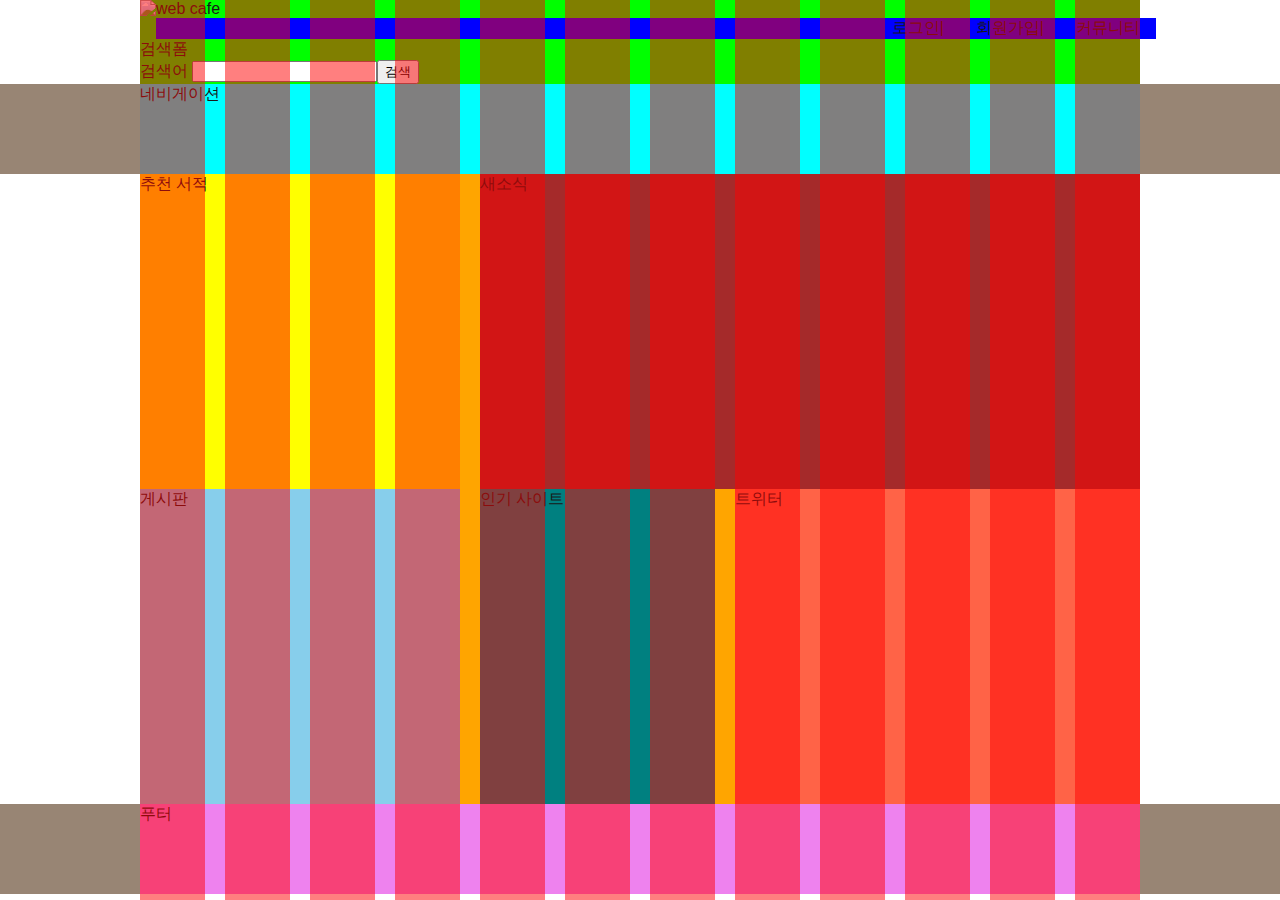
==== index.html @ 12399a16 "그리드 지원 여부 확인을 위한 스크립트 추가" ====
<!DOCTYPE html>
<html lang="ko-KR" class="no-js">
<head>
  <meta charset="UTF-8">
  <meta name="viewport" content="width=device-width, initial-scale=1.0">
  <meta http-equiv="X-UA-Compatible" content="ie=edge">
  <link rel="stylesheet" href="css/style.css">
  <title>메인 - 웹카페 </title>
  <script src="js/modernizr-custom.js" defer></script>
  <script src="js/jquery.min.js" defer></script>
  <script src="js/menu.js" defer></script>
</head>
<body>
<div class="header-container">
  <header class="header">
    <h1 class="logo">
      <a href="index.html">
      <img src="images/rwd-logo.png" alt="web cafe"></h1>
      </a>
    <ul class="member">
      <li><a href="#">로그인</a></li>
      <li><a href="#">회원가입</a></li>
      <li><a href="#">커뮤니티</a></li>
    </ul>
    <form action="https://formspree.io/anakang@fastcampus.co.kr" method="POST" class="search-form clearfix">
      <fieldset >
        <legend>검색폼</legend>
        <label for="search" class="a11y">검색어</label>
        <input type="search" id="search" name="search" value=""><button type="submit" class="btn-search">검색</button>
      </fieldset>
    </form>
  </header>
</div>
<div class="navigation-container">
  <nav class="navigation">네비게이션</nav>
</div>

<div class="main-container">
  <main class="main">
    <section class="recommend-book">추천 서적</section>
    <section class="news">새소식</section>
    <section class="board">게시판</section>
    <section class="favorite-site">인기 사이트</section>
    <section class="twitter">트위터</section>
  </main>
</div>
<div class="footer-container">
  <footer class="footer">푸터</footer>
</div>
<div class="grid grid-show">
  <div class="grid-unit"></div>
  <div class="grid-unit"></div>
  <div class="grid-unit"></div>
  <div class="grid-unit"></div>
  <div class="grid-unit"></div>
  <div class="grid-unit"></div>
  <div class="grid-unit"></div>
  <div class="grid-unit"></div>
  <div class="grid-unit"></div>
  <div class="grid-unit"></div>
  <div class="grid-unit"></div>
  <div class="grid-unit"></div>
</div>
</body>
</html>
---- css/style.css ----
@charset "utf-8";
@import url(normalize.css);
@import url(fonts.css);

/* 박스 공통 */
*, *::before, *::after{
  box-sizing: border-box;
}
/* 스타일 초기화 */
html, body, div, span, applet, object, iframe,
h1, h2, h3, h4, h5, h6, p, blockquote, pre,
a, abbr, acronym, address, big, cite, code,
del, dfn, em, img, ins, kbd, q, s, samp,
small, strike, strong, sub, sup, tt, var,
b, u, i, center,
dl, dt, dd, ol, ul, li,
fieldset, form, label, legend,
table, caption, tbody, tfoot, thead, tr, th, td,
article, aside, canvas, details, embed, 
figure, figcaption, footer, header, hgroup, 
menu, nav, output, ruby, section, summary,
time, mark, audio, video {
	margin: 0;
	padding: 0;
	border: 0;
	font-size: 100%;
  font: inherit;
	vertical-align: baseline;
}
/* HTML5 display-role reset for older browsers */
article, aside, details, figcaption, figure, 
footer, header, hgroup, menu, nav, section, main {
	display: block;
}

ul {
	list-style: none;
}

blockquote, q {
	quotes: none;
}
blockquote:before, blockquote:after,
q:before, q:after {
	content: '';
	content: none;
}
table {
	border-collapse: collapse;
	border-spacing: 0;
}

/* 하이퍼링크 스타일 */
 a {
  color:inherit;
  text-decoration: none;
}
body{
  color: #181818;
  font-family:  'Noto Sans Regular', sans-serif;
}
/* 가상 요소를 활용한 그리드 설정 */
/* body::after{
  content: "가상 요소를 활용하여 추가한 텍스트";
  background:repeating-linear-gradient(to right, rgba(255, 0, 0, 0.5), rgba(255, 0, 0, 0.5) 65px, transparent 65px, transparent 85px),
  repeating-linear-gradient(to bottom, rgba(0, 0, 255,0.5),rgba(0, 0, 255,0.5) 1px, transparent 1px, transparent 16px);

  color: white;
  width:1000px;
  height: 100vh;
  position: absolute;
  transform: translateX(-50%);
  top: 0;
  left: 50%;

} */
/* 공통 레이아웃 */
.header, .navigation, .main, .footer{
  width: 100%;
}

/* 공통 헤더 */
.header{
  background: lime;
}
/* 공통 안내링크 */
.member{
  background: blue;
  display: flex;
  justify-content: flex-end;
}

/* 공통 네비게이션 */
.navigation{
  background: aqua;
  height: 10vh;
}

/* 공통 메인 */
.main{
  background:orange;
  height: 70vh;
}

.recommend-book{
  background: yellow;
}

.news{
  background: brown;
}
.board{
  background: skyblue
}
.favorite-site{
  background: teal  ;
}
.twitter{
  background: tomato;
}


/* 공통 푸터 */
.footer{
 background: violet;
 height: 10vh;
}


@media screen and (max-width:999px){
  /* 모바일 그리드 설정 -4 col */
    .grid-show{
    width: 100%;
    display: grid;
    grid-template-columns: 0px repeat(4, 1fr) 0px;
    grid-template-rows: 100vh;
    grid-column-gap: 20px;
    position: absolute;
    top: 0;
    left: 0;
    
  }
  .grid-show .grid-unit{
    background: rgba(0, 0, 255, 0.5);
  }
    .grid-show .grid-unit:nth-child(1),
    .grid-show .grid-unit:nth-child(6){
        width: 0;
      }

  /* 모바일 헤더 */
  /* 모바일 안내링크 */
  .member a{
    color: #ffffff;
    margin-left: 1em;

  }
  /* 모바일 네비게이션 */
  /* 모바일 메인 */
  .main{
    display: flex;
    flex-direction: column;
    align-content: 
    
  }

  /* .main > *{
    height: 10vh;
    width: 50%;
    flex-grow: 1;
  } */

  /* 모바일 푸터 */
}

@media screen and (min-width: 1000px) {
  /* 데스크탑 그리드 - 12 col */
  .grid-show{
    display: grid;
    grid-template-columns: repeat(12, 65px);
    grid-template-rows: 100vh;
    grid-column-gap: 20px;
    position: absolute;
    top: 0;
    left: 50%;
    transform: translateX(-50%);
  }
  .grid-show .grid-unit{
    background: rgba(255, 0, 0, 0.5);
  }
  /* 웹까페 ds 레이아웃 */
  .header,
  .navigation,
  .main,
  .footer {
    width: 1000px;
    margin: 0 auto;
  }

  /* 데스크탑 헤더 */
  .header {
    
  }
  /* 데스크탑 안내링크 */
  .member {
    position: relative;
    right: -1em;
  }
    .member li:nth-child(-n+2) ::after{
    content: "|";

  }
  .member a{
    padding: 0 1em;
  }
  /* ds 네비게이션 */
  .navigation-container {
    background-color: #988574;
  }
  .navigation {
    height: 10vh;
  }

  /* ds 메인 콘텐츠 */
  .main {
    height: 70vh;
    display: flex;
    justify-content: space-between;
    flex-wrap: wrap;
  }

  .main > *{
    flex: auto 0 1;
    flex-shrink: 
  }
  .recommend-book{
    flex-basis: 320px;
  }
  .news{
    flex-basis: 660px;
  }
  .board{
    flex-basis: 320px;
  }
  .favorite-site{
    flex-basis: 235px;
  }
  .twitter{
    flex-basis: 405px;
  }
  /* ds 푸터 */
  .footer-container {
    background-color: #988574;
  }

  .footer {
    height: 10vh;
  }
}
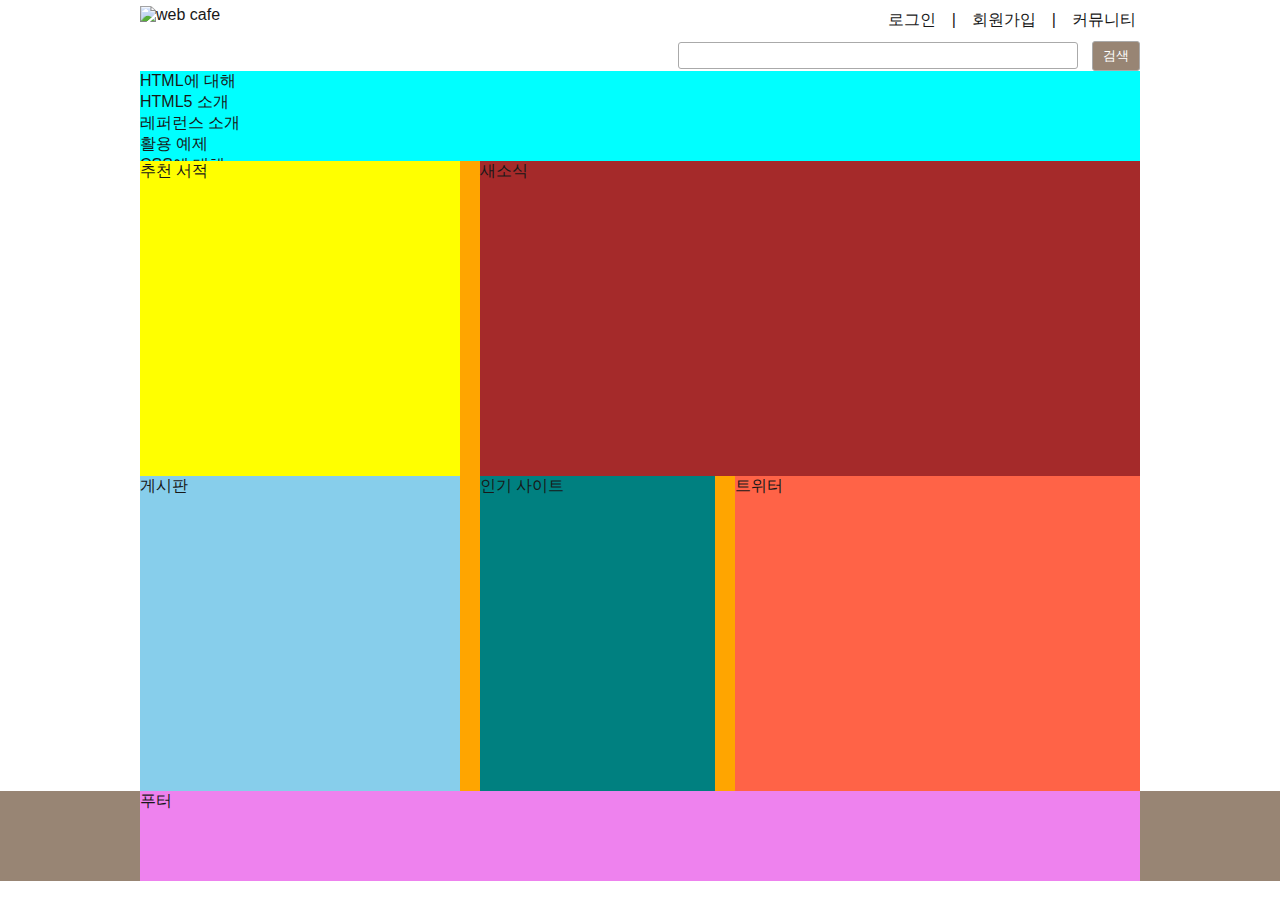
==== commit d26fdda8: "메인 메뉴 마크업 완성" ====
--- a/index.html
+++ b/index.html
@@ -5,61 +5,130 @@
   <meta name="viewport" content="width=device-width, initial-scale=1.0">
   <meta http-equiv="X-UA-Compatible" content="ie=edge">
   <link rel="stylesheet" href="css/style.css">
-  <title>메인 - 웹카페 </title>
+  <title>메인 - 웹카페</title>
   <script src="js/modernizr-custom.js" defer></script>
   <script src="js/jquery.min.js" defer></script>
   <script src="js/menu.js" defer></script>
 </head>
 <body>
-<div class="header-container">
-  <header class="header">
-    <h1 class="logo">
-      <a href="index.html">
-      <img src="images/rwd-logo.png" alt="web cafe"></h1>
-      </a>
-    <ul class="member">
-      <li><a href="#">로그인</a></li>
-      <li><a href="#">회원가입</a></li>
-      <li><a href="#">커뮤니티</a></li>
-    </ul>
-    <form action="https://formspree.io/anakang@fastcampus.co.kr" method="POST" class="search-form clearfix">
-      <fieldset >
-        <legend>검색폼</legend>
-        <label for="search" class="a11y">검색어</label>
-        <input type="search" id="search" name="search" value=""><button type="submit" class="btn-search">검색</button>
-      </fieldset>
-    </form>
-  </header>
-</div>
-<div class="navigation-container">
-  <nav class="navigation">네비게이션</nav>
-</div>
+  <div class="header-container">
+    <header class="header">
+      <h1 class="logo">
+        <a href="index.html"><img src="images/rwd-logo.png" alt="web cafe"></a>
+      </h1>
+      <ul class="member">
+        <li><a href="#">로그인</a></li>
+        <li><a href="#">회원가입</a></li>
+        <li><a href="#">커뮤니티</a></li>
+      </ul>
+      <form action="https://formspree.io/seulbinim@gmail.com" method="POST" class="search-form clearfix">
+        <fieldset>
+          <legend>검색 폼</legend>
+          <label for="search" class="a11y">검색어</label>
+          <input type="search" id="search" name="search">
+          <button type="submit" class="btn-search">검색</button>
+        </fieldset>
+      </form>
+    </header>
+  </div>
+  <div class="nav-container">
+    <nav class="navigation">
+      <h2 class="a11y">메인 메뉴</h2>
+      <ul class="menu">
+        <li class="menu-item">
+          <span class="menu-item-text">HTML에 대해</span>
+          <ul class="sub-menu">
+            <li><a href="#">HTML5 소개</a></li>
+            <li><a href="#">레퍼런스 소개</a></li>
+            <li><a href="#">활용 예제</a></li>
+          </ul>
+        </li>
+        <li class="menu-item">
+          <span class="menu-item-text">CSS에 대해</span>
+          <ul class="sub-menu">
+            <li>
+              <a href="#">CSS 소개</a>
+            </li>
+            <li>
+              <a href="#">CSS2 VS CSS3</a>
+            </li>
+            <li>
+              <a href="#">CSS 애니메이션</a>
+            </li>
+          </ul>
+        </li>
+        <li class="menu-item">
+          <span class="menu-item-text">웹표준/웹접근성</span>
+          <ul class="sub-menu">
+            <li>
+              <a href="#">웹표준 이란?</a>
+            </li>
+            <li>
+              <a href="#">웹접근성의 개요</a>
+            </li>
+            <li>
+              <a href="#">HTML5의 현재와 미래</a>
+            </li>
+          </ul>
+        </li>
+        <li class="menu-item">
+          <span class="menu-item-text">묻고 답하기</span>
+          <ul class="sub-menu">
+            <li>
+              <a href="#">묻고 답하기</a>
+            </li>
+            <li>
+              <a href="#">FAQ</a>
+            </li>
+            <li>
+              <a href="#">1대1 질문</a>
+            </li>
+          </ul>
+        </li>
+        <li class="menu-item">
+          <span class="menu-item-text">자료실</span>
+          <ul class="sub-menu">
+            <li>
+              <a href="#">공개 자료실</a>
+            </li>
+            <li>
+              <a href="#">이미지 자료실</a>
+            </li>
+            <li>
+              <a href="#">예제 자료실</a>
+            </li>
+          </ul>
+        </li>
+      </ul>
+    </nav>
+  </div>
+  <div class="main-container">
+    <main class="main">
+      <section class="recommend-book">추천 서적</section>
+      <section class="news">새소식</section> 
+      <section class="board">게시판</section>
+      <section class="favorite-site">인기 사이트</section>
+      <section class="twitter">트위터</section>
+    </main>
+  </div>
+  <div class="footer-container">
+    <footer class="footer">푸터</footer>
+  </div>
+  <div class="grid">
+    <div class="grid-unit"></div>
+    <div class="grid-unit"></div>
+    <div class="grid-unit"></div>
+    <div class="grid-unit"></div>
+    <div class="grid-unit"></div>
+    <div class="grid-unit"></div>
+    <div class="grid-unit"></div>
+    <div class="grid-unit"></div>
+    <div class="grid-unit"></div>
+    <div class="grid-unit"></div>
+    <div class="grid-unit"></div>
+    <div class="grid-unit"></div>
+  </div>
 
-<div class="main-container">
-  <main class="main">
-    <section class="recommend-book">추천 서적</section>
-    <section class="news">새소식</section>
-    <section class="board">게시판</section>
-    <section class="favorite-site">인기 사이트</section>
-    <section class="twitter">트위터</section>
-  </main>
-</div>
-<div class="footer-container">
-  <footer class="footer">푸터</footer>
-</div>
-<div class="grid grid-show">
-  <div class="grid-unit"></div>
-  <div class="grid-unit"></div>
-  <div class="grid-unit"></div>
-  <div class="grid-unit"></div>
-  <div class="grid-unit"></div>
-  <div class="grid-unit"></div>
-  <div class="grid-unit"></div>
-  <div class="grid-unit"></div>
-  <div class="grid-unit"></div>
-  <div class="grid-unit"></div>
-  <div class="grid-unit"></div>
-  <div class="grid-unit"></div>
-</div>
+
 </body>
 </html>--- a/css/style.css
+++ b/css/style.css
@@ -49,6 +49,21 @@
 	border-collapse: collapse;
 	border-spacing: 0;
 }
+/* 숨긴 콘텐츠 */
+legend, .a11y{
+  position: absolute;
+  width:1px;
+  height: 1px;
+  overflow: hidden;
+  margin:-1px;
+  clip: rect(0,0,0,0);
+}
+/* clearfix - float issue */
+.clearfix::after{
+  content: "";
+  display: block;
+  clear: both;
+}
 
 /* 하이퍼링크 스타일 */
  a {
@@ -58,6 +73,13 @@
 body{
   color: #181818;
   font-family:  'Noto Sans Regular', sans-serif;
+}
+/* 본문 스타일 */
+html{
+  font-size:10px;
+}
+body{
+  font-size:1.6rem;
 }
 /* 가상 요소를 활용한 그리드 설정 */
 /* body::after{
@@ -81,13 +103,14 @@
 
 /* 공통 헤더 */
 .header{
-  background: lime;
-}
-/* 공통 안내링크 */
-.member{
-  background: blue;
-  display: flex;
-  justify-content: flex-end;
+  /* background: lime; */
+}
+
+/* 공통 검색폼 */
+input[name="search"]{
+  border: 1px solid #aaa;
+  border-radius:3px;
+  padding: 5px 5px 5px 10px;
 }
 
 /* 공통 네비게이션 */
@@ -149,11 +172,65 @@
       }
 
   /* 모바일 헤더 */
+  .header{
+    background: #38302e;
+    padding: 0 20px;
+    display: flex;
+    flex-direction: column;
+  }
+  /* 모바일 로고 */
+  .logo{
+    padding:10px 0px;
+  }
+  .logo img{
+    display: block;
+  }
   /* 모바일 안내링크 */
+  .member{
+    background: #988574;
+    margin:0 -20px;
+    order:-1;
+    padding: 10px 20px;
+    display:flex;
+    justify-content: flex-end;
+  }
   .member a{
     color: #ffffff;
     margin-left: 1em;
 
+  }
+  /* 모바일 검색폼 */
+  .search-form{
+    padding-bottom: 10px;
+  }
+  .search-form fieldset{
+    font-size:0;
+
+  }
+  input[name="search"]{
+    width: calc(100% - 40px);
+    font-size:1.6rem;
+  }
+  .btn-search{
+    font-size:1.6rem;
+    width:30px;
+    height: 30px;
+    border:0;
+    padding: 0;
+    background:transparent;
+    position: relative;
+    margin:0 5px;
+  }
+  .btn-search::after{
+    content:"";
+    cursor: pointer;
+    position: absolute;
+    left: 0.5px;
+    top: 0;
+    width:100%;
+    height: 100%;
+    background-image: url("images/btn_search.png");
+    background-size: 100% 100%;
   }
   /* 모바일 네비게이션 */
   /* 모바일 메인 */
@@ -198,21 +275,74 @@
   }
 
   /* 데스크탑 헤더 */
-  .header {
-    
+  /* .header {
+    display: grid;
+    grid-template-columns: repeat(12, 65px);
+    grid-template-rows: 50px 50px;
+    grid-column-gap: 20px;
+    align-items: center;
+  } */
+
+  /* 데스크탑 헤더 - no grid */
+.header{
+  position: relative;
+}
+  /* 데스크탑 로고 */
+  .logo{
+    grid-column: 1 / span 3;
+    grid-row:1 / span 2;
+    position: absolute;
+    left:0;
+    top: 50%;
+    margin-top:-30px;
   }
   /* 데스크탑 안내링크 */
   .member {
+    grid-column: 9 / span 4;
     position: relative;
-    right: -1em;
-  }
-    .member li:nth-child(-n+2) ::after{
+    right: -12px;
+    font-size:0;
+    text-align: right;
+    
+  }
+  .member li{
+    font-size:1.6rem;
+    display: inline-block;
+
+  }
+    .member li:nth-child(-n+2)::after{
     content: "|";
 
   }
   .member a{
-    padding: 0 1em;
-  }
+    padding: 10px 1em;
+    display: inline-block;
+  }
+
+  /* 데스크탑 검색 폼 */
+  .search-form{
+    grid-column: 7 / span 6;
+    grid-row: 2 / 3;
+    justify-self: end;
+
+  }
+  .search-form fieldset{
+     float: right;
+  }
+
+  input[name="search"]{
+    width:400px;
+  }
+  .btn-search{
+    border:1px solid #aaa;
+    border-radius: 3px;
+    background-color: #988574;
+    padding:5px 10px;
+    color: white;
+    margin-left:10px;
+  }
+  
+
   /* ds 네비게이션 */
   .navigation-container {
     background-color: #988574;
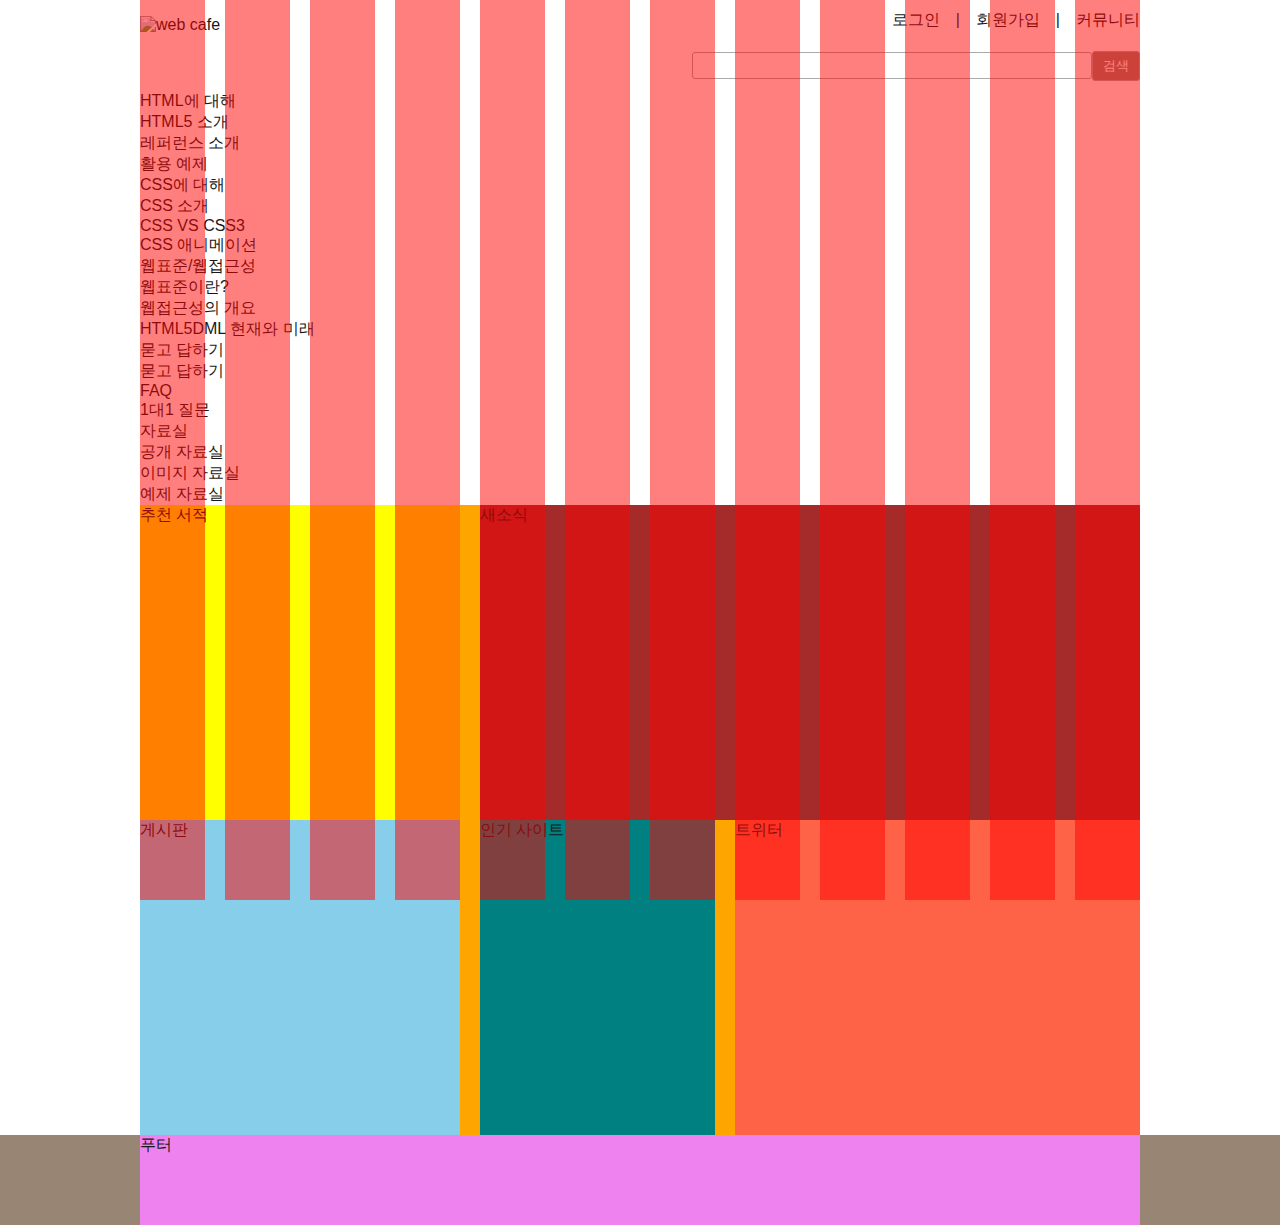
==== commit beadaa16: "네비게이션 콘텐츠 업데이트" ====
--- a/index.html
+++ b/index.html
@@ -5,130 +5,139 @@
   <meta name="viewport" content="width=device-width, initial-scale=1.0">
   <meta http-equiv="X-UA-Compatible" content="ie=edge">
   <link rel="stylesheet" href="css/style.css">
-  <title>메인 - 웹카페</title>
+  <title>메인 - 웹카페 </title>
   <script src="js/modernizr-custom.js" defer></script>
   <script src="js/jquery.min.js" defer></script>
   <script src="js/menu.js" defer></script>
 </head>
 <body>
-  <div class="header-container">
-    <header class="header">
-      <h1 class="logo">
-        <a href="index.html"><img src="images/rwd-logo.png" alt="web cafe"></a>
-      </h1>
-      <ul class="member">
-        <li><a href="#">로그인</a></li>
-        <li><a href="#">회원가입</a></li>
-        <li><a href="#">커뮤니티</a></li>
-      </ul>
-      <form action="https://formspree.io/seulbinim@gmail.com" method="POST" class="search-form clearfix">
-        <fieldset>
-          <legend>검색 폼</legend>
-          <label for="search" class="a11y">검색어</label>
-          <input type="search" id="search" name="search">
-          <button type="submit" class="btn-search">검색</button>
-        </fieldset>
-      </form>
-    </header>
-  </div>
-  <div class="nav-container">
-    <nav class="navigation">
-      <h2 class="a11y">메인 메뉴</h2>
-      <ul class="menu">
-        <li class="menu-item">
-          <span class="menu-item-text">HTML에 대해</span>
-          <ul class="sub-menu">
-            <li><a href="#">HTML5 소개</a></li>
-            <li><a href="#">레퍼런스 소개</a></li>
-            <li><a href="#">활용 예제</a></li>
-          </ul>
-        </li>
-        <li class="menu-item">
-          <span class="menu-item-text">CSS에 대해</span>
-          <ul class="sub-menu">
-            <li>
-              <a href="#">CSS 소개</a>
-            </li>
-            <li>
-              <a href="#">CSS2 VS CSS3</a>
-            </li>
-            <li>
-              <a href="#">CSS 애니메이션</a>
-            </li>
-          </ul>
-        </li>
-        <li class="menu-item">
-          <span class="menu-item-text">웹표준/웹접근성</span>
-          <ul class="sub-menu">
-            <li>
-              <a href="#">웹표준 이란?</a>
-            </li>
-            <li>
-              <a href="#">웹접근성의 개요</a>
-            </li>
-            <li>
-              <a href="#">HTML5의 현재와 미래</a>
-            </li>
-          </ul>
-        </li>
-        <li class="menu-item">
-          <span class="menu-item-text">묻고 답하기</span>
-          <ul class="sub-menu">
-            <li>
-              <a href="#">묻고 답하기</a>
-            </li>
-            <li>
-              <a href="#">FAQ</a>
-            </li>
-            <li>
-              <a href="#">1대1 질문</a>
-            </li>
-          </ul>
-        </li>
-        <li class="menu-item">
-          <span class="menu-item-text">자료실</span>
-          <ul class="sub-menu">
-            <li>
-              <a href="#">공개 자료실</a>
-            </li>
-            <li>
-              <a href="#">이미지 자료실</a>
-            </li>
-            <li>
-              <a href="#">예제 자료실</a>
-            </li>
-          </ul>
-        </li>
-      </ul>
-    </nav>
-  </div>
-  <div class="main-container">
-    <main class="main">
-      <section class="recommend-book">추천 서적</section>
-      <section class="news">새소식</section> 
-      <section class="board">게시판</section>
-      <section class="favorite-site">인기 사이트</section>
-      <section class="twitter">트위터</section>
-    </main>
-  </div>
-  <div class="footer-container">
-    <footer class="footer">푸터</footer>
-  </div>
-  <div class="grid">
-    <div class="grid-unit"></div>
-    <div class="grid-unit"></div>
-    <div class="grid-unit"></div>
-    <div class="grid-unit"></div>
-    <div class="grid-unit"></div>
-    <div class="grid-unit"></div>
-    <div class="grid-unit"></div>
-    <div class="grid-unit"></div>
-    <div class="grid-unit"></div>
-    <div class="grid-unit"></div>
-    <div class="grid-unit"></div>
-    <div class="grid-unit"></div>
-  </div>
+<div class="header-container">
+  <header class="header">
+    <h1 class="logo">
+      <a href="index.html"><img src="images/rwd-logo.png" alt="web cafe">
+      </a>
+      
+    </h1>
+   
+    <ul class="member">
+      <li><a href="#">로그인</a></li>
+      <li><a href="#">회원가입</a></li>
+      <li><a href="#">커뮤니티</a></li>
+    </ul>
+    <form action="https://formspree.io/anakang@fastcampus.co.kr" method="POST" class="search-form clearfix">
+      <fieldset >
+        <legend>검색폼</legend>
+        <label for="search" class="a11y">검색어</label>
+        <input type="search" id="search" name="search" value=""><button type="submit" class="btn-search">검색</button>
+      </fieldset>
+    </form>
+  </header>
+</div>
+<div class="navigation-container">
+  <nav class="navigation">
+    <h2 class="a11y">메인메뉴</h2>
+    <ul class="menu">
+      <li class="menu-item">
+        <span class="menu-item-text">
+          HTML에 대해
+        </span>
+        <ul class="sub-menu">
+          <li><a href="">HTML5 소개</a></li>
+          <li><a href="">레퍼런스 소개</a></li>
+          <li><a href="">활용 예제</a></li>
+        </ul>
+      </li>
+              <li class="menu-item">
+                <span class="menu-item-text">
+                  CSS에 대해
+                </span>
+                <ul class="sub-menu">
+                  <li>
+                    <a href="">CSS 소개</a>
+                  </li>
+                  <li>
+                    <a href="">CSS VS CSS3</a>
+                  </li>
+                  <li>
+                    <a href="">CSS 애니메이션</a>
+                  </li>
+                </ul>
+              </li>
+                <li class="menu-item">
+                  <span class="menu-item-text">
+                    웹표준/웹접근성
+                  </span>
+                  <ul class="sub-menu">
+                    <li>
+                      <a href="">웹표준이란?</a>
+                    </li>
+                    <li>
+                      <a href="">웹접근성의 개요</a>
+                    </li>
+                    <li>
+                      <a href="">HTML5DML 현재와 미래</a>
+                    </li>
+                  </ul>
+                </li>
+                    <li class="menu-item">
+                      <span class="menu-item-text">
+                    묻고 답하기</span>
+                      <ul class="sub-menu">
+                        <li>
+                          <a href="">묻고 답하기</a>
+                        </li>
+                        <li>
+                          <a href="">FAQ</a>
+                        </li>
+                        <li>
+                          <a href="">1대1 질문</a>
+                        </li>
+                      </ul>
+                    </li>
+                          <li class="menu-item">
+                            <span class="menu-item-text">
+                              자료실</span>
+                            <ul class="sub-menu">
+                              <li>
+                                <a href="">공개 자료실</a>
+                              </li>
+                              <li>
+                                <a href="">이미지 자료실</a>
+                              </li>
+                              <li>
+                                <a href="">예제 자료실</a>
+                              </li>
+                            </ul>
+                          </li>
+    </ul>
+  </nav>
+</div>
 
-
+<div class="main-container">
+  <main class="main">
+    <section class="recommend-book">추천 서적</section>
+    <section class="news">새소식</section>
+    <section class="board">게시판</section>
+    <section class="favorite-site">인기 사이트</section>
+    <section class="twitter">트위터</section>
+  </main>
+</div>
+<div class="footer-container">
+  <footer class="footer">푸터</footer>
+</div>
+<div class="grid grid-show">
+  <div class="grid-unit"></div>
+  <div class="grid-unit"></div>
+  <div class="grid-unit"></div>
+  <div class="grid-unit"></div>
+  <div class="grid-unit"></div>
+  <div class="grid-unit"></div>
+  <div class="grid-unit"></div>
+  <div class="grid-unit"></div>
+  <div class="grid-unit"></div>
+  <div class="grid-unit"></div>
+  <div class="grid-unit"></div>
+  <div class="grid-unit"></div>
+</div>
 </body>
 </html>--- a/css/style.css
+++ b/css/style.css
@@ -1,7 +1,6 @@
 @charset "utf-8";
 @import url(normalize.css);
 @import url(fonts.css);
-
 /* 박스 공통 */
 *, *::before, *::after{
   box-sizing: border-box;
@@ -24,19 +23,17 @@
 	padding: 0;
 	border: 0;
 	font-size: 100%;
-  font: inherit;
+	font: inherit;
 	vertical-align: baseline;
 }
 /* HTML5 display-role reset for older browsers */
 article, aside, details, figcaption, figure, 
-footer, header, hgroup, menu, nav, section, main {
+footer, header, hgroup, main, menu, nav, section {
 	display: block;
 }
-
 ul {
 	list-style: none;
 }
-
 blockquote, q {
 	quotes: none;
 }
@@ -49,128 +46,105 @@
 	border-collapse: collapse;
 	border-spacing: 0;
 }
-/* 숨긴 콘텐츠 */
+/* 숨김 콘텐츠 */
 legend, .a11y{
   position: absolute;
-  width:1px;
+  width: 1px;
   height: 1px;
   overflow: hidden;
-  margin:-1px;
+  margin: -1px;
   clip: rect(0,0,0,0);
 }
-/* clearfix - float issue */
+/* clearfix - float 이슈를 해결하기 위한 클래스 모듈 */
 .clearfix::after{
   content: "";
   display: block;
   clear: both;
 }
-
-/* 하이퍼링크 스타일 */
- a {
-  color:inherit;
+/* 하이퍼 링크 스타일 */
+a{
+  color: inherit;
   text-decoration: none;
-}
-body{
-  color: #181818;
-  font-family:  'Noto Sans Regular', sans-serif;
 }
 /* 본문 스타일 */
 html{
-  font-size:10px;
+  font-size: 10px;
 }
 body{
-  font-size:1.6rem;
+  font-size: 1.6rem;
+  color: #181818;
+  font-family: 'Noto Sans Regular', sans-serif;
 }
 /* 가상 요소를 활용한 그리드 설정 */
 /* body::after{
-  content: "가상 요소를 활용하여 추가한 텍스트";
-  background:repeating-linear-gradient(to right, rgba(255, 0, 0, 0.5), rgba(255, 0, 0, 0.5) 65px, transparent 65px, transparent 85px),
-  repeating-linear-gradient(to bottom, rgba(0, 0, 255,0.5),rgba(0, 0, 255,0.5) 1px, transparent 1px, transparent 16px);
-
-  color: white;
-  width:1000px;
+  content: "가상요소를 활용하여 추가한 텍스트";
+  background: repeating-linear-gradient(to right, rgba(255,0,0,0.5), rgba(255,0,0,0.5) 65px, transparent 65px, transparent 85px),
+              repeating-linear-gradient(to bottom, rgba(0,0,255,0.5), rgba(0,0,255,0.5) 1px, transparent 1px, transparent 16px);
+  background-color: transparent;
+  color: #fff;
+  width: 1000px;
   height: 100vh;
+  transform: translateX(-50%);
   position: absolute;
-  transform: translateX(-50%);
-  top: 0;
+  top:0;
   left: 50%;
-
 } */
 /* 공통 레이아웃 */
 .header, .navigation, .main, .footer{
   width: 100%;
 }
-
-/* 공통 헤더 */
-.header{
-  /* background: lime; */
-}
-
-/* 공통 검색폼 */
+/* 공통 검색 폼 */
 input[name="search"]{
   border: 1px solid #aaa;
-  border-radius:3px;
+  border-radius: 3px;
   padding: 5px 5px 5px 10px;
 }
-
-/* 공통 네비게이션 */
-.navigation{
-  background: aqua;
-  height: 10vh;
-}
+/* 공통 내비게이션 */
 
 /* 공통 메인 */
 .main{
-  background:orange;
+  background: orange;
   height: 70vh;
 }
-
 .recommend-book{
   background: yellow;
 }
-
 .news{
   background: brown;
 }
 .board{
-  background: skyblue
+  background: skyblue;
 }
 .favorite-site{
-  background: teal  ;
+  background: teal;
 }
 .twitter{
   background: tomato;
 }
-
-
 /* 공통 푸터 */
 .footer{
- background: violet;
- height: 10vh;
-}
-
-
-@media screen and (max-width:999px){
-  /* 모바일 그리드 설정 -4 col */
-    .grid-show{
+  background: violet;
+  height: 10vh;
+}
+@media screen and (max-width: 999px){
+  /* 모바일 그리드 설정 - 4col */
+  .grid-show{
     width: 100%;
+    position: absolute;
+    top: 0;
+    left: 0;
     display: grid;
     grid-template-columns: 0px repeat(4, 1fr) 0px;
     grid-template-rows: 100vh;
     grid-column-gap: 20px;
-    position: absolute;
-    top: 0;
-    left: 0;
-    
+  }
+  .grid-show .grid-unit:nth-child(1), 
+  .grid-show .grid-unit:nth-child(6){
+    width: 0;
   }
   .grid-show .grid-unit{
-    background: rgba(0, 0, 255, 0.5);
-  }
-    .grid-show .grid-unit:nth-child(1),
-    .grid-show .grid-unit:nth-child(6){
-        width: 0;
-      }
-
+    background-color: rgba(0,0,255,0.5);
+  }
   /* 모바일 헤더 */
   .header{
     background: #38302e;
@@ -180,92 +154,86 @@
   }
   /* 모바일 로고 */
   .logo{
-    padding:10px 0px;
+    padding: 10px 0;
   }
   .logo img{
     display: block;
   }
   /* 모바일 안내링크 */
   .member{
+    display: flex;
+    justify-content: flex-end;
     background: #988574;
-    margin:0 -20px;
-    order:-1;
+    margin: 0 -20px;
+    order: -1;
     padding: 10px 20px;
-    display:flex;
-    justify-content: flex-end;
   }
   .member a{
-    color: #ffffff;
+    color: #fff;
     margin-left: 1em;
-
-  }
-  /* 모바일 검색폼 */
+  }
+  /* 모바일 검색 폼 */
   .search-form{
     padding-bottom: 10px;
   }
   .search-form fieldset{
-    font-size:0;
-
+    font-size: 0;
+  }
+  .search-form *{
+    font-size: 1.6rem;
   }
   input[name="search"]{
     width: calc(100% - 40px);
-    font-size:1.6rem;
   }
   .btn-search{
-    font-size:1.6rem;
-    width:30px;
+    position: relative;
+    width: 30px;
     height: 30px;
-    border:0;
+    border: 0;
     padding: 0;
-    background:transparent;
-    position: relative;
-    margin:0 5px;
+    margin-left: 10px;
+    background: transparent;
   }
   .btn-search::after{
-    content:"";
+    content: "";
     cursor: pointer;
     position: absolute;
-    left: 0.5px;
+    left: 0;
     top: 0;
-    width:100%;
+    width: 100%;
     height: 100%;
-    background-image: url("images/btn_search.png");
+    background: url("images/btn_search.png");
     background-size: 100% 100%;
   }
-  /* 모바일 네비게이션 */
+  /* 모바일 내비게이션 */
+
   /* 모바일 메인 */
   .main{
     display: flex;
     flex-direction: column;
-    align-content: 
-    
-  }
-
-  /* .main > *{
-    height: 10vh;
-    width: 50%;
-    flex-grow: 1;
-  } */
-
+
+  }
   /* 모바일 푸터 */
 }
 
+
 @media screen and (min-width: 1000px) {
-  /* 데스크탑 그리드 - 12 col */
+  /* 데스크탑 그리드 - 12col */
   .grid-show{
+    position: absolute;
+    top: 0;
+    left: 50%;
+    transform: translateX(-50%);
     display: grid;
     grid-template-columns: repeat(12, 65px);
     grid-template-rows: 100vh;
     grid-column-gap: 20px;
-    position: absolute;
-    top: 0;
-    left: 50%;
-    transform: translateX(-50%);
   }
   .grid-show .grid-unit{
-    background: rgba(255, 0, 0, 0.5);
-  }
-  /* 웹까페 ds 레이아웃 */
+    background-color: rgba(255,0,0,0.5);
+  }
+
+  /* 웹카페 데스크탑 레이아웃 */
   .header,
   .navigation,
   .main,
@@ -273,8 +241,10 @@
     width: 1000px;
     margin: 0 auto;
   }
-
   /* 데스크탑 헤더 */
+  .header{
+    position: relative;
+  }
   /* .header {
     display: grid;
     grid-template-columns: repeat(12, 65px);
@@ -282,86 +252,72 @@
     grid-column-gap: 20px;
     align-items: center;
   } */
-
-  /* 데스크탑 헤더 - no grid */
-.header{
-  position: relative;
-}
   /* 데스크탑 로고 */
   .logo{
     grid-column: 1 / span 3;
-    grid-row:1 / span 2;
+    grid-row: 1 / span 2;
     position: absolute;
-    left:0;
+    left: 0;
     top: 50%;
-    margin-top:-30px;
+    margin-top: -30px;
   }
   /* 데스크탑 안내링크 */
-  .member {
+  .member{
     grid-column: 9 / span 4;
     position: relative;
-    right: -12px;
-    font-size:0;
+    right: -16px;
+    font-size: 0;
     text-align: right;
-    
   }
   .member li{
-    font-size:1.6rem;
+    font-size: 1.6rem;
     display: inline-block;
-
-  }
-    .member li:nth-child(-n+2)::after{
+  }
+  .member li:nth-child(-n+2)::after{
     content: "|";
-
   }
   .member a{
+    display: inline-block;
     padding: 10px 1em;
-    display: inline-block;
-  }
-
+  }
   /* 데스크탑 검색 폼 */
   .search-form{
     grid-column: 7 / span 6;
-    grid-row: 2 / 3;
+    grid-row: 2;
     justify-self: end;
-
+    padding: 10px 0;
   }
   .search-form fieldset{
-     float: right;
-  }
-
+    float: right;
+  }
   input[name="search"]{
-    width:400px;
+    width: 400px;
   }
   .btn-search{
-    border:1px solid #aaa;
+    border: 1px solid #aaa;
     border-radius: 3px;
+    background: #988574;
+    color: #fff;
+    padding: 5px 10px;
+  }
+
+
+  /* 데스크탑 내비게이션 */
+  .nav-container {
     background-color: #988574;
-    padding:5px 10px;
-    color: white;
-    margin-left:10px;
-  }
-  
-
-  /* ds 네비게이션 */
-  .navigation-container {
-    background-color: #988574;
   }
   .navigation {
-    height: 10vh;
-  }
-
-  /* ds 메인 콘텐츠 */
+
+  }
+  /* 데스크탑 메인 콘텐츠 */
   .main {
     height: 70vh;
     display: flex;
     justify-content: space-between;
     flex-wrap: wrap;
   }
-
   .main > *{
     flex: auto 0 1;
-    flex-shrink: 
   }
   .recommend-book{
     flex-basis: 320px;
@@ -378,11 +334,13 @@
   .twitter{
     flex-basis: 405px;
   }
-  /* ds 푸터 */
+
+
+
+  /* 데스크탑 푸터 */
   .footer-container {
     background-color: #988574;
   }
-
   .footer {
     height: 10vh;
   }
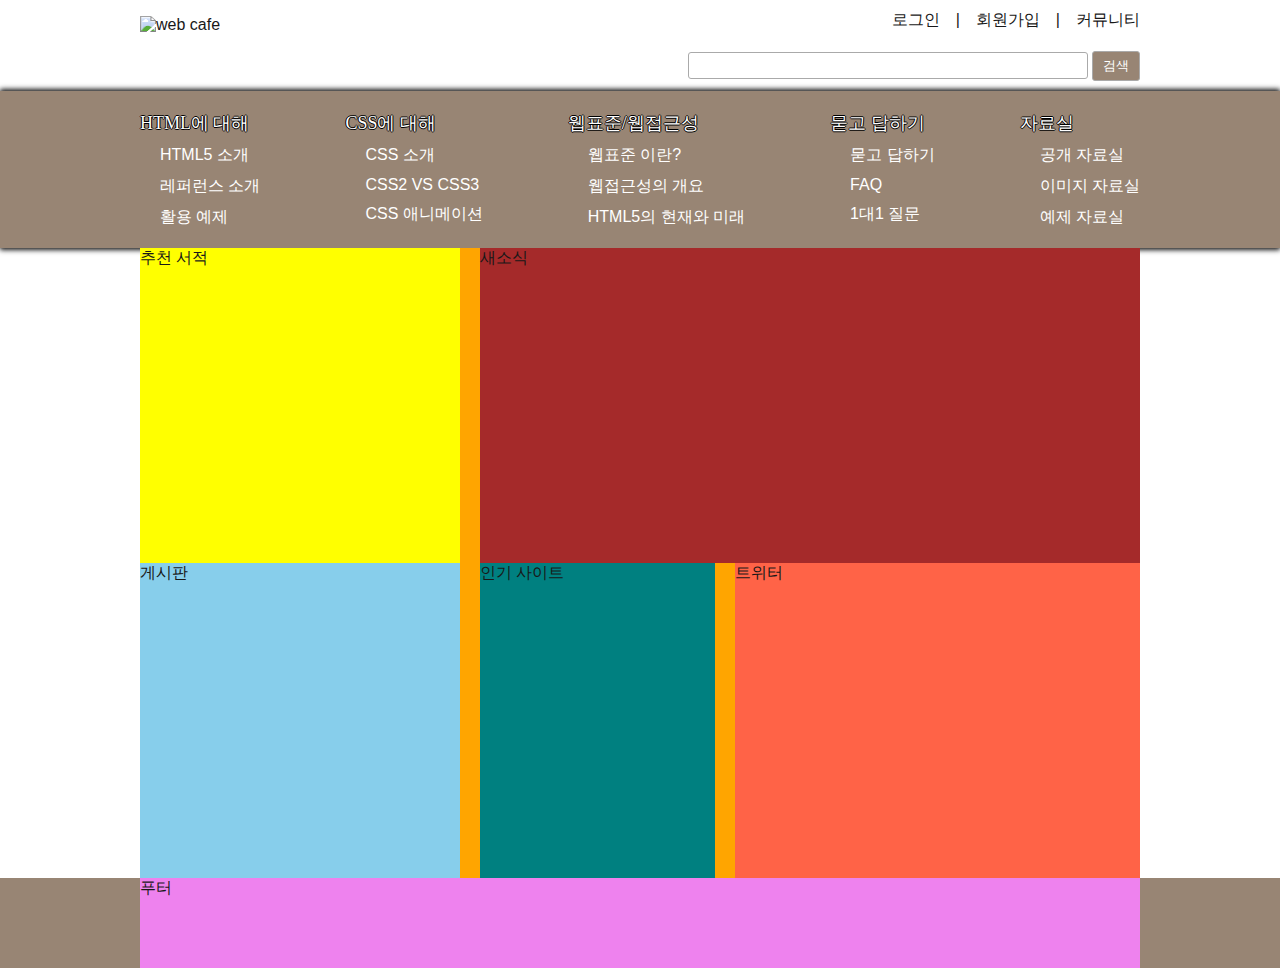
==== commit 54dbf573: "li 요소에 지정한 menu-item 클래스 제거" ====
--- a/index.html
+++ b/index.html
@@ -5,139 +5,130 @@
   <meta name="viewport" content="width=device-width, initial-scale=1.0">
   <meta http-equiv="X-UA-Compatible" content="ie=edge">
   <link rel="stylesheet" href="css/style.css">
-  <title>메인 - 웹카페 </title>
+  <title>메인 - 웹카페</title>
   <script src="js/modernizr-custom.js" defer></script>
   <script src="js/jquery.min.js" defer></script>
   <script src="js/menu.js" defer></script>
 </head>
 <body>
-<div class="header-container">
-  <header class="header">
-    <h1 class="logo">
-      <a href="index.html"><img src="images/rwd-logo.png" alt="web cafe">
-      </a>
-      
-    </h1>
-   
-    <ul class="member">
-      <li><a href="#">로그인</a></li>
-      <li><a href="#">회원가입</a></li>
-      <li><a href="#">커뮤니티</a></li>
-    </ul>
-    <form action="https://formspree.io/anakang@fastcampus.co.kr" method="POST" class="search-form clearfix">
-      <fieldset >
-        <legend>검색폼</legend>
-        <label for="search" class="a11y">검색어</label>
-        <input type="search" id="search" name="search" value=""><button type="submit" class="btn-search">검색</button>
-      </fieldset>
-    </form>
-  </header>
-</div>
-<div class="navigation-container">
-  <nav class="navigation">
-    <h2 class="a11y">메인메뉴</h2>
-    <ul class="menu">
-      <li class="menu-item">
-        <span class="menu-item-text">
-          HTML에 대해
-        </span>
-        <ul class="sub-menu">
-          <li><a href="">HTML5 소개</a></li>
-          <li><a href="">레퍼런스 소개</a></li>
-          <li><a href="">활용 예제</a></li>
-        </ul>
-      </li>
-              <li class="menu-item">
-                <span class="menu-item-text">
-                  CSS에 대해
-                </span>
-                <ul class="sub-menu">
-                  <li>
-                    <a href="">CSS 소개</a>
-                  </li>
-                  <li>
-                    <a href="">CSS VS CSS3</a>
-                  </li>
-                  <li>
-                    <a href="">CSS 애니메이션</a>
-                  </li>
-                </ul>
-              </li>
-                <li class="menu-item">
-                  <span class="menu-item-text">
-                    웹표준/웹접근성
-                  </span>
-                  <ul class="sub-menu">
-                    <li>
-                      <a href="">웹표준이란?</a>
-                    </li>
-                    <li>
-                      <a href="">웹접근성의 개요</a>
-                    </li>
-                    <li>
-                      <a href="">HTML5DML 현재와 미래</a>
-                    </li>
-                  </ul>
-                </li>
-                    <li class="menu-item">
-                      <span class="menu-item-text">
-                    묻고 답하기</span>
-                      <ul class="sub-menu">
-                        <li>
-                          <a href="">묻고 답하기</a>
-                        </li>
-                        <li>
-                          <a href="">FAQ</a>
-                        </li>
-                        <li>
-                          <a href="">1대1 질문</a>
-                        </li>
-                      </ul>
-                    </li>
-                          <li class="menu-item">
-                            <span class="menu-item-text">
-                              자료실</span>
-                            <ul class="sub-menu">
-                              <li>
-                                <a href="">공개 자료실</a>
-                              </li>
-                              <li>
-                                <a href="">이미지 자료실</a>
-                              </li>
-                              <li>
-                                <a href="">예제 자료실</a>
-                              </li>
-                            </ul>
-                          </li>
-    </ul>
-  </nav>
-</div>
+  <div class="header-container">
+    <header class="header">
+      <h1 class="logo">
+        <a href="index.html"><img src="images/rwd-logo.png" alt="web cafe"></a>
+      </h1>
+      <ul class="member">
+        <li><a href="#">로그인</a></li>
+        <li><a href="#">회원가입</a></li>
+        <li><a href="#">커뮤니티</a></li>
+      </ul>
+      <form action="https://formspree.io/seulbinim@gmail.com" method="POST" class="search-form clearfix">
+        <fieldset>
+          <legend>검색 폼</legend>
+          <label for="search" class="a11y">검색어</label>
+          <input type="search" id="search" name="search">
+          <button type="submit" class="btn-search">검색</button>
+        </fieldset>
+      </form>
+    </header>
+  </div>
+  <div class="nav-container">
+    <nav class="navigation">
+      <h2 class="a11y">메인 메뉴</h2>
+      <ul class="menu">
+        <li>
+          <span class="menu-item-text">HTML에 대해</span>
+          <ul class="sub-menu">
+            <li><a href="#">HTML5 소개</a></li>
+            <li><a href="#">레퍼런스 소개</a></li>
+            <li><a href="#">활용 예제</a></li>
+          </ul>
+        </li>
+        <li>
+          <span class="menu-item-text">CSS에 대해</span>
+          <ul class="sub-menu">
+            <li>
+              <a href="#">CSS 소개</a>
+            </li>
+            <li>
+              <a href="#">CSS2 VS CSS3</a>
+            </li>
+            <li>
+              <a href="#">CSS 애니메이션</a>
+            </li>
+          </ul>
+        </li>
+        <li>
+          <span class="menu-item-text">웹표준/웹접근성</span>
+          <ul class="sub-menu">
+            <li>
+              <a href="#">웹표준 이란?</a>
+            </li>
+            <li>
+              <a href="#">웹접근성의 개요</a>
+            </li>
+            <li>
+              <a href="#">HTML5의 현재와 미래</a>
+            </li>
+          </ul>
+        </li>
+        <li>
+          <span class="menu-item-text">묻고 답하기</span>
+          <ul class="sub-menu">
+            <li>
+              <a href="#">묻고 답하기</a>
+            </li>
+            <li>
+              <a href="#">FAQ</a>
+            </li>
+            <li>
+              <a href="#">1대1 질문</a>
+            </li>
+          </ul>
+        </li>
+        <li>
+          <span class="menu-item-text">자료실</span>
+          <ul class="sub-menu">
+            <li>
+              <a href="#">공개 자료실</a>
+            </li>
+            <li>
+              <a href="#">이미지 자료실</a>
+            </li>
+            <li>
+              <a href="#">예제 자료실</a>
+            </li>
+          </ul>
+        </li>
+      </ul>
+    </nav>
+  </div>
+  <div class="main-container">
+    <main class="main">
+      <section class="recommend-book">추천 서적</section>
+      <section class="news">새소식</section> 
+      <section class="board">게시판</section>
+      <section class="favorite-site">인기 사이트</section>
+      <section class="twitter">트위터</section>
+    </main>
+  </div>
+  <div class="footer-container">
+    <footer class="footer">푸터</footer>
+  </div>
+  <div class="grid">
+    <div class="grid-unit"></div>
+    <div class="grid-unit"></div>
+    <div class="grid-unit"></div>
+    <div class="grid-unit"></div>
+    <div class="grid-unit"></div>
+    <div class="grid-unit"></div>
+    <div class="grid-unit"></div>
+    <div class="grid-unit"></div>
+    <div class="grid-unit"></div>
+    <div class="grid-unit"></div>
+    <div class="grid-unit"></div>
+    <div class="grid-unit"></div>
+  </div>
 
-<div class="main-container">
-  <main class="main">
-    <section class="recommend-book">추천 서적</section>
-    <section class="news">새소식</section>
-    <section class="board">게시판</section>
-    <section class="favorite-site">인기 사이트</section>
-    <section class="twitter">트위터</section>
-  </main>
-</div>
-<div class="footer-container">
-  <footer class="footer">푸터</footer>
-</div>
-<div class="grid grid-show">
-  <div class="grid-unit"></div>
-  <div class="grid-unit"></div>
-  <div class="grid-unit"></div>
-  <div class="grid-unit"></div>
-  <div class="grid-unit"></div>
-  <div class="grid-unit"></div>
-  <div class="grid-unit"></div>
-  <div class="grid-unit"></div>
-  <div class="grid-unit"></div>
-  <div class="grid-unit"></div>
-  <div class="grid-unit"></div>
-  <div class="grid-unit"></div>
-</div>
+
 </body>
 </html>--- a/css/style.css
+++ b/css/style.css
@@ -305,9 +305,21 @@
   /* 데스크탑 내비게이션 */
   .nav-container {
     background-color: #988574;
-  }
-  .navigation {
-
+    box-shadow: 0 -2px 5px 0 rgba(0,0,0,0.85), 0 2px 5px 0 rgba(0,0,0,0.85);
+  }
+  .menu{
+    display: flex;
+    justify-content: space-between;
+    color: #fff;
+    padding: 20px 0;
+  }
+  .menu-item-text{
+    font-size: 1.8rem;
+    font-family: "Noto Sans Bold";
+    text-shadow: 1px 0 0 #000, 0 1px 0 #000, -1px 0 0 #000, 0 -1px 0 #000;
+  }
+  .sub-menu li{
+    margin: 10px 0 0 20px;
   }
   /* 데스크탑 메인 콘텐츠 */
   .main {
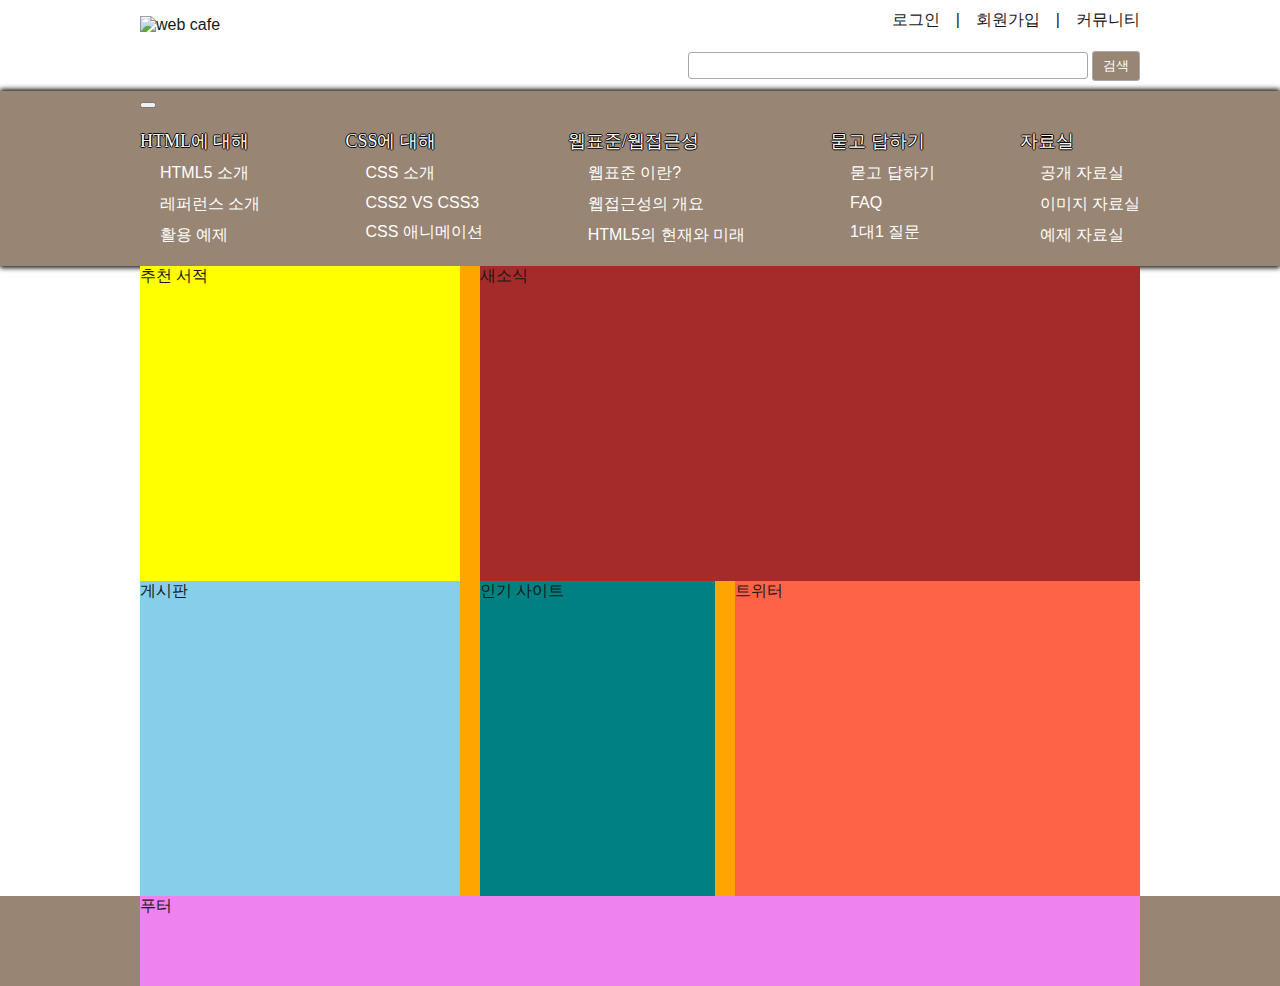
==== commit 43edcfa5: "메인 메뉴 제어 버튼 삽입" ====
--- a/index.html
+++ b/index.html
@@ -34,6 +34,11 @@
   <div class="nav-container">
     <nav class="navigation">
       <h2 class="a11y">메인 메뉴</h2>
+      <button class="btn-menu" aria-label="메인 메뉴 열기">
+        <span class="menubar menubar-top"></span>
+        <span class="menubar menubar-middle"></span>
+        <span class="menubar menubar-bottom"></span>
+      </button>
       <ul class="menu">
         <li>
           <span class="menu-item-text">HTML에 대해</span>
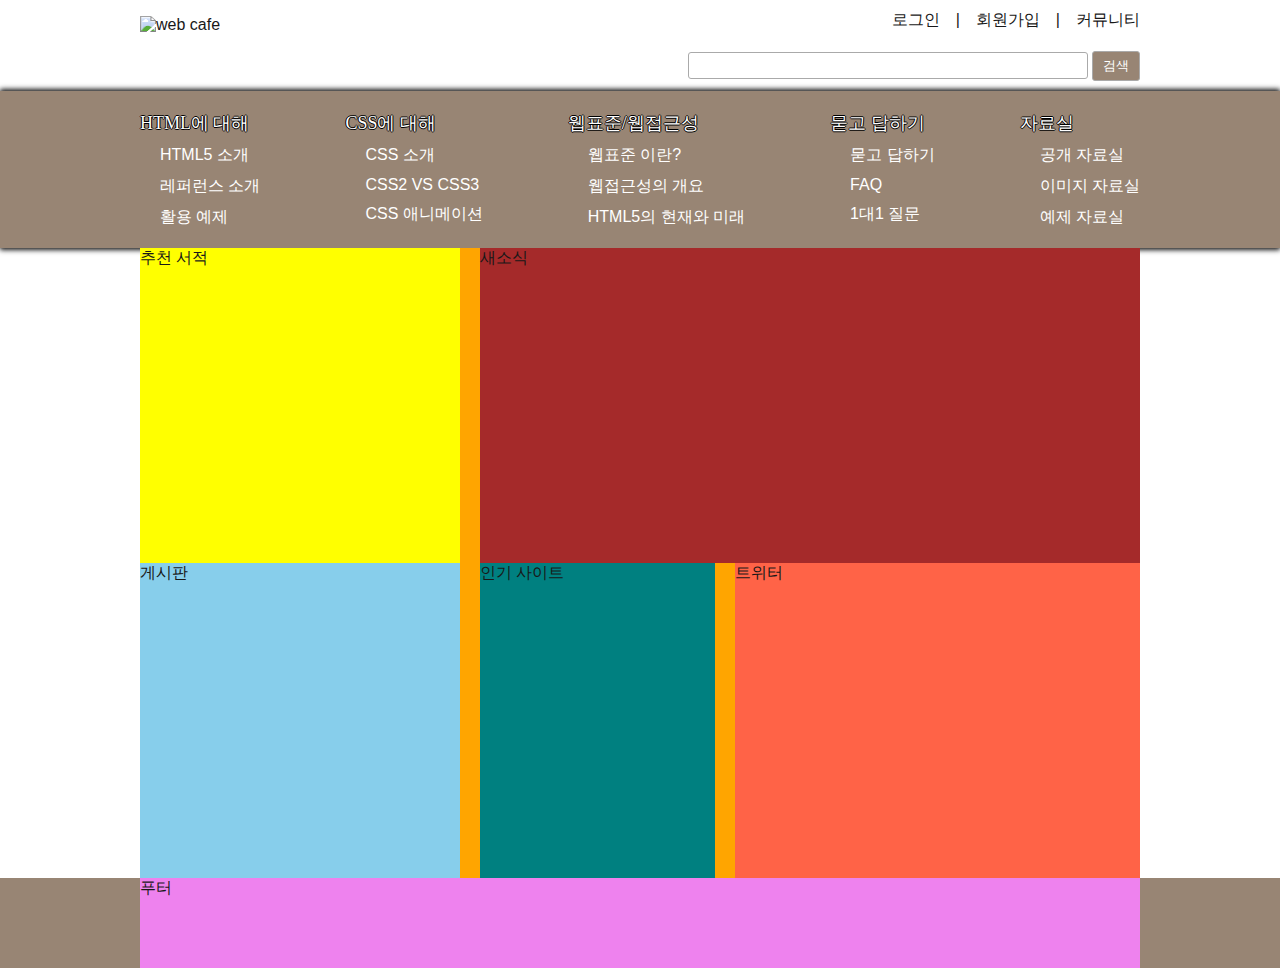
==== commit fda2db28: "메인 메뉴 제어 버튼 동적으로 삽입" ====
--- a/index.html
+++ b/index.html
@@ -32,13 +32,7 @@
     </header>
   </div>
   <div class="nav-container">
-    <nav class="navigation">
-      <h2 class="a11y">메인 메뉴</h2>
-      <button class="btn-menu" aria-label="메인 메뉴 열기">
-        <span class="menubar menubar-top"></span>
-        <span class="menubar menubar-middle"></span>
-        <span class="menubar menubar-bottom"></span>
-      </button>
+    <nav class="navigation" aria-label="메인 메뉴">
       <ul class="menu">
         <li>
           <span class="menu-item-text">HTML에 대해</span>
--- a/css/style.css
+++ b/css/style.css
@@ -206,6 +206,51 @@
     background-size: 100% 100%;
   }
   /* 모바일 내비게이션 */
+  /* 모바일 메인 메뉴 제어 버튼 */
+  .btn-menu{
+    background: yellow;
+    width: 30px;
+    height: 30px;
+    border: 0;
+    position: absolute;
+    right: 20px;
+    top: 70px;
+    overflow: hidden;
+  }
+  .btn-menu-act{
+    background: blue;
+  }
+  .menubar{
+    position: absolute;
+    width: 100%;
+    height: 25%;
+    background: #fff;
+    left: 0;
+    transition: all 200ms;
+  }
+  .menubar-top{
+    top: 0;
+  }
+  .menubar-middle{
+    top: 50%;
+    transform: translateY(-50%);
+  }
+  .menubar-bottom{
+    top: 100%;
+    transform: translateY(-100%);
+  }
+  .btn-menu-act .menubar-top{
+    top: 50%;
+    transform: translateY(-50%) rotate(-45deg);
+  }
+  .btn-menu-act .menubar-middle{
+    transform: translate(-100%, -50%);
+  }
+  .btn-menu-act .menubar-bottom{
+    top: 50%;
+    transform: translateY(-50%) rotate(45deg);
+  }
+  /* 모바일 메인 메뉴 */
 
   /* 모바일 메인 */
   .main{
@@ -307,6 +352,9 @@
     background-color: #988574;
     box-shadow: 0 -2px 5px 0 rgba(0,0,0,0.85), 0 2px 5px 0 rgba(0,0,0,0.85);
   }
+  .btn-menu{
+    display: none;
+  }
   .menu{
     display: flex;
     justify-content: space-between;
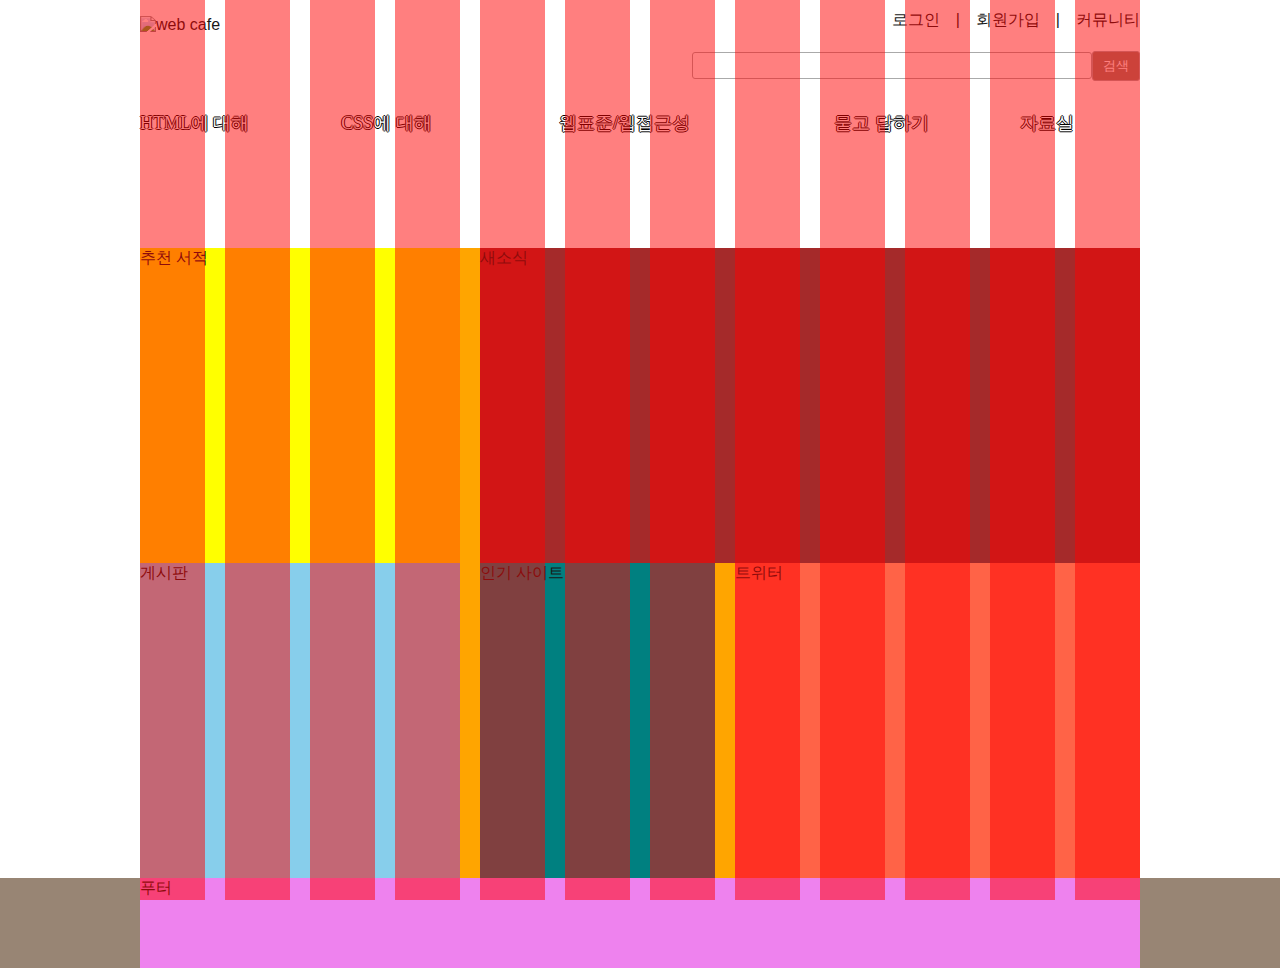
==== commit eb135ebb: "week.6" ====
--- a/index.html
+++ b/index.html
@@ -5,129 +5,138 @@
   <meta name="viewport" content="width=device-width, initial-scale=1.0">
   <meta http-equiv="X-UA-Compatible" content="ie=edge">
   <link rel="stylesheet" href="css/style.css">
-  <title>메인 - 웹카페</title>
+  <title>메인 - 웹카페 </title>
   <script src="js/modernizr-custom.js" defer></script>
   <script src="js/jquery.min.js" defer></script>
   <script src="js/menu.js" defer></script>
 </head>
 <body>
-  <div class="header-container">
-    <header class="header">
-      <h1 class="logo">
-        <a href="index.html"><img src="images/rwd-logo.png" alt="web cafe"></a>
-      </h1>
-      <ul class="member">
-        <li><a href="#">로그인</a></li>
-        <li><a href="#">회원가입</a></li>
-        <li><a href="#">커뮤니티</a></li>
-      </ul>
-      <form action="https://formspree.io/seulbinim@gmail.com" method="POST" class="search-form clearfix">
-        <fieldset>
-          <legend>검색 폼</legend>
-          <label for="search" class="a11y">검색어</label>
-          <input type="search" id="search" name="search">
-          <button type="submit" class="btn-search">검색</button>
-        </fieldset>
-      </form>
-    </header>
-  </div>
-  <div class="nav-container">
-    <nav class="navigation" aria-label="메인 메뉴">
-      <ul class="menu">
-        <li>
-          <span class="menu-item-text">HTML에 대해</span>
-          <ul class="sub-menu">
-            <li><a href="#">HTML5 소개</a></li>
-            <li><a href="#">레퍼런스 소개</a></li>
-            <li><a href="#">활용 예제</a></li>
-          </ul>
-        </li>
-        <li>
-          <span class="menu-item-text">CSS에 대해</span>
-          <ul class="sub-menu">
-            <li>
-              <a href="#">CSS 소개</a>
-            </li>
-            <li>
-              <a href="#">CSS2 VS CSS3</a>
-            </li>
-            <li>
-              <a href="#">CSS 애니메이션</a>
-            </li>
-          </ul>
-        </li>
-        <li>
-          <span class="menu-item-text">웹표준/웹접근성</span>
-          <ul class="sub-menu">
-            <li>
-              <a href="#">웹표준 이란?</a>
-            </li>
-            <li>
-              <a href="#">웹접근성의 개요</a>
-            </li>
-            <li>
-              <a href="#">HTML5의 현재와 미래</a>
-            </li>
-          </ul>
-        </li>
-        <li>
-          <span class="menu-item-text">묻고 답하기</span>
-          <ul class="sub-menu">
-            <li>
-              <a href="#">묻고 답하기</a>
-            </li>
-            <li>
-              <a href="#">FAQ</a>
-            </li>
-            <li>
-              <a href="#">1대1 질문</a>
-            </li>
-          </ul>
-        </li>
-        <li>
-          <span class="menu-item-text">자료실</span>
-          <ul class="sub-menu">
-            <li>
-              <a href="#">공개 자료실</a>
-            </li>
-            <li>
-              <a href="#">이미지 자료실</a>
-            </li>
-            <li>
-              <a href="#">예제 자료실</a>
-            </li>
-          </ul>
-        </li>
-      </ul>
-    </nav>
-  </div>
-  <div class="main-container">
-    <main class="main">
-      <section class="recommend-book">추천 서적</section>
-      <section class="news">새소식</section> 
-      <section class="board">게시판</section>
-      <section class="favorite-site">인기 사이트</section>
-      <section class="twitter">트위터</section>
-    </main>
-  </div>
-  <div class="footer-container">
-    <footer class="footer">푸터</footer>
-  </div>
-  <div class="grid">
-    <div class="grid-unit"></div>
-    <div class="grid-unit"></div>
-    <div class="grid-unit"></div>
-    <div class="grid-unit"></div>
-    <div class="grid-unit"></div>
-    <div class="grid-unit"></div>
-    <div class="grid-unit"></div>
-    <div class="grid-unit"></div>
-    <div class="grid-unit"></div>
-    <div class="grid-unit"></div>
-    <div class="grid-unit"></div>
-    <div class="grid-unit"></div>
-  </div>
+<div class="header-container">
+  <header class="header">
+    <h1 class="logo">
+      <a href="index.html"><img src="images/rwd-logo.png" alt="web cafe">
+      </a>  
+    </h1>
+   
+    <ul class="member">
+      <li><a href="#">로그인</a></li>
+      <li><a href="#">회원가입</a></li>
+      <li><a href="#">커뮤니티</a></li>
+    </ul>
+    <form action="https://formspree.io/anakang@fastcampus.co.kr" method="POST" class="search-form clearfix">
+      <fieldset >
+        <legend>검색폼</legend>
+        <label for="search" class="a11y">검색어</label>
+        <input type="search" id="search" name="search" value=""><button type="submit" class="btn-search">검색</button>
+      </fieldset>
+    </form>
+  </header>
+</div>
+<div class="navigation-container">
+  <nav class="navigation">
+    <h2 class="a11y">메인메뉴</h2>
+    <ul class="menu">
+      <li class="menu-item">
+        <span class="menu-item-text">
+          HTML에 대해
+        </span>
+        <ul class="sub-menu">
+          <li><a href="">HTML5 소개</a></li>
+          <li><a href="">레퍼런스 소개</a></li>
+          <li><a href="">활용 예제</a></li>
+        </ul>
+      </li>
+              <li class="menu-item">
+                <span class="menu-item-text">
+                  CSS에 대해
+                </span>
+                <ul class="sub-menu">
+                  <li>
+                    <a href="">CSS 소개</a>
+                  </li>
+                  <li>
+                    <a href="">CSS VS CSS3</a>
+                  </li>
+                  <li>
+                    <a href="">CSS 애니메이션</a>
+                  </li>
+                </ul>
+              </li>
+                <li class="menu-item">
+                  <span class="menu-item-text">
+                    웹표준/웹접근성
+                  </span>
+                  <ul class="sub-menu">
+                    <li>
+                      <a href="">웹표준이란?</a>
+                    </li>
+                    <li>
+                      <a href="">웹접근성의 개요</a>
+                    </li>
+                    <li>
+                      <a href="">HTML5DML 현재와 미래</a>
+                    </li>
+                  </ul>
+                </li>
+                    <li class="menu-item">
+                      <span class="menu-item-text">
+                    묻고 답하기</span>
+                      <ul class="sub-menu">
+                        <li>
+                          <a href="">묻고 답하기</a>
+                        </li>
+                        <li>
+                          <a href="">FAQ</a>
+                        </li>
+                        <li>
+                          <a href="">1대1 질문</a>
+                        </li>
+                      </ul>
+                    </li>
+                          <li class="menu-item">
+                            <span class="menu-item-text">
+                              자료실</span>
+                            <ul class="sub-menu">
+                              <li>
+                                <a href="">공개 자료실</a>
+                              </li>
+                              <li>
+                                <a href="">이미지 자료실</a>
+                              </li>
+                              <li>
+                                <a href="">예제 자료실</a>
+                              </li>
+                            </ul>
+                          </li>
+    </ul>
+  </nav>
+</div>
 
-
+<div class="main-container">
+  <main class="main">
+    <section class="recommend-book">추천 서적</section>
+    <section class="news">새소식</section>
+    <section class="board">게시판</section>
+    <section class="favorite-site">인기 사이트</section>
+    <section class="twitter">트위터</section>
+  </main>
+</div>
+<div class="footer-container">
+  <footer class="footer">푸터</footer>
+</div>
+<div class="grid grid-show">
+  <div class="grid-unit"></div>
+  <div class="grid-unit"></div>
+  <div class="grid-unit"></div>
+  <div class="grid-unit"></div>
+  <div class="grid-unit"></div>
+  <div class="grid-unit"></div>
+  <div class="grid-unit"></div>
+  <div class="grid-unit"></div>
+  <div class="grid-unit"></div>
+  <div class="grid-unit"></div>
+  <div class="grid-unit"></div>
+  <div class="grid-unit"></div>
+</div>
 </body>
 </html>--- a/css/style.css
+++ b/css/style.css
@@ -208,7 +208,6 @@
   /* 모바일 내비게이션 */
   /* 모바일 메인 메뉴 제어 버튼 */
   .btn-menu{
-    background: yellow;
     width: 30px;
     height: 30px;
     border: 0;
@@ -216,9 +215,8 @@
     right: 20px;
     top: 70px;
     overflow: hidden;
-  }
-  .btn-menu-act{
-    background: blue;
+    cursor: pointer;
+    background: transparent;
   }
   .menubar{
     position: absolute;
@@ -251,7 +249,33 @@
     transform: translateY(-50%) rotate(45deg);
   }
   /* 모바일 메인 메뉴 */
-
+  .menu{
+    background: #000;
+    color: #fff;
+    position: fixed;
+    top: 0;
+    left: 0;
+    width: 70%;
+    height: 100vh;
+    padding: 20px;
+    transform: translateX(-100%);
+    transition: all 200ms;
+  }
+  .menu-act{
+    transform: translateX(0) !important;
+  }
+  .menu-item{
+    margin: 10px 0;
+  }
+  .sub-menu{
+    display: none;
+  }
+  .menu-item-act .sub-menu{
+    display: block !important;
+  }
+  .sub-menu li{
+    margin: 10px 0 10px 20px;
+  }
   /* 모바일 메인 */
   .main{
     display: flex;
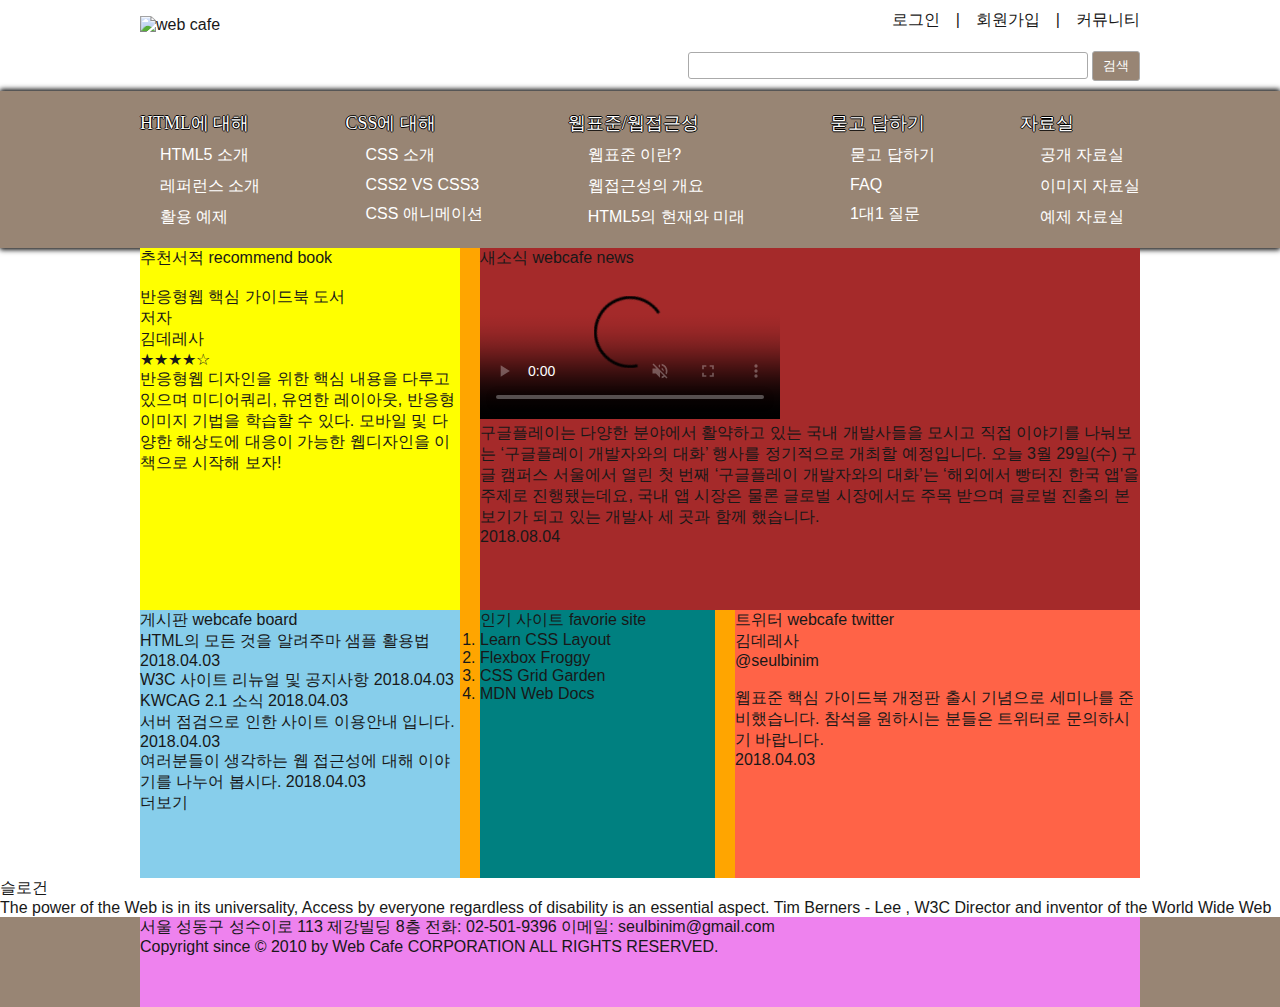
==== commit 1b690087: "인덱스 완성" ====
--- a/index.html
+++ b/index.html
@@ -11,132 +11,256 @@
   <script src="js/menu.js" defer></script>
 </head>
 <body>
-<div class="header-container">
-  <header class="header">
-    <h1 class="logo">
-      <a href="index.html"><img src="images/rwd-logo.png" alt="web cafe">
-      </a>  
-    </h1>
-   
-    <ul class="member">
-      <li><a href="#">로그인</a></li>
-      <li><a href="#">회원가입</a></li>
-      <li><a href="#">커뮤니티</a></li>
-    </ul>
-    <form action="https://formspree.io/anakang@fastcampus.co.kr" method="POST" class="search-form clearfix">
-      <fieldset >
-        <legend>검색폼</legend>
-        <label for="search" class="a11y">검색어</label>
-        <input type="search" id="search" name="search" value=""><button type="submit" class="btn-search">검색</button>
-      </fieldset>
-    </form>
-  </header>
-</div>
-<div class="navigation-container">
-  <nav class="navigation">
-    <h2 class="a11y">메인메뉴</h2>
-    <ul class="menu">
-      <li class="menu-item">
-        <span class="menu-item-text">
-          HTML에 대해
-        </span>
-        <ul class="sub-menu">
-          <li><a href="">HTML5 소개</a></li>
-          <li><a href="">레퍼런스 소개</a></li>
-          <li><a href="">활용 예제</a></li>
-        </ul>
-      </li>
-              <li class="menu-item">
-                <span class="menu-item-text">
-                  CSS에 대해
-                </span>
-                <ul class="sub-menu">
-                  <li>
-                    <a href="">CSS 소개</a>
-                  </li>
-                  <li>
-                    <a href="">CSS VS CSS3</a>
-                  </li>
-                  <li>
-                    <a href="">CSS 애니메이션</a>
-                  </li>
-                </ul>
-              </li>
-                <li class="menu-item">
-                  <span class="menu-item-text">
-                    웹표준/웹접근성
-                  </span>
-                  <ul class="sub-menu">
-                    <li>
-                      <a href="">웹표준이란?</a>
-                    </li>
-                    <li>
-                      <a href="">웹접근성의 개요</a>
-                    </li>
-                    <li>
-                      <a href="">HTML5DML 현재와 미래</a>
-                    </li>
-                  </ul>
-                </li>
-                    <li class="menu-item">
-                      <span class="menu-item-text">
-                    묻고 답하기</span>
-                      <ul class="sub-menu">
-                        <li>
-                          <a href="">묻고 답하기</a>
-                        </li>
-                        <li>
-                          <a href="">FAQ</a>
-                        </li>
-                        <li>
-                          <a href="">1대1 질문</a>
-                        </li>
-                      </ul>
-                    </li>
-                          <li class="menu-item">
-                            <span class="menu-item-text">
-                              자료실</span>
-                            <ul class="sub-menu">
-                              <li>
-                                <a href="">공개 자료실</a>
-                              </li>
-                              <li>
-                                <a href="">이미지 자료실</a>
-                              </li>
-                              <li>
-                                <a href="">예제 자료실</a>
-                              </li>
-                            </ul>
-                          </li>
-    </ul>
-  </nav>
-</div>
-
-<div class="main-container">
-  <main class="main">
-    <section class="recommend-book">추천 서적</section>
-    <section class="news">새소식</section>
-    <section class="board">게시판</section>
-    <section class="favorite-site">인기 사이트</section>
-    <section class="twitter">트위터</section>
-  </main>
-</div>
-<div class="footer-container">
-  <footer class="footer">푸터</footer>
-</div>
-<div class="grid grid-show">
-  <div class="grid-unit"></div>
-  <div class="grid-unit"></div>
-  <div class="grid-unit"></div>
-  <div class="grid-unit"></div>
-  <div class="grid-unit"></div>
-  <div class="grid-unit"></div>
-  <div class="grid-unit"></div>
-  <div class="grid-unit"></div>
-  <div class="grid-unit"></div>
-  <div class="grid-unit"></div>
-  <div class="grid-unit"></div>
-  <div class="grid-unit"></div>
-</div>
+  <div class="header-container">
+    <header class="header">
+      <h1 class="logo">
+        <a href="index.html"><img src="images/rwd-logo.png" alt="web cafe"></a>
+      </h1>
+      <ul class="member">
+        <li><a href="#">로그인</a></li>
+        <li><a href="#">회원가입</a></li>
+        <li><a href="#">커뮤니티</a></li>
+      </ul>
+      <form action="https://formspree.io/seulbinim@gmail.com" method="POST" class="search-form clearfix">
+        <fieldset>
+          <legend>검색 폼</legend>
+          <label for="search" class="a11y">검색어</label>
+          <input type="search" id="search" name="search">
+          <button type="submit" class="btn-search">검색</button>
+        </fieldset>
+      </form>
+    </header>
+  </div>
+  <div class="nav-container">
+    <nav class="navigation" aria-label="메인 메뉴">
+      <ul class="menu">
+        <li>
+          <span class="menu-item-text">HTML에 대해</span>
+          <ul class="sub-menu">
+            <li><a href="#">HTML5 소개</a></li>
+            <li><a href="#">레퍼런스 소개</a></li>
+            <li><a href="#">활용 예제</a></li>
+          </ul>
+        </li>
+        <li>
+          <span class="menu-item-text">CSS에 대해</span>
+          <ul class="sub-menu">
+            <li>
+              <a href="#">CSS 소개</a>
+            </li>
+            <li>
+              <a href="#">CSS2 VS CSS3</a>
+            </li>
+            <li>
+              <a href="#">CSS 애니메이션</a>
+            </li>
+          </ul>
+        </li>
+        <li>
+          <span class="menu-item-text">웹표준/웹접근성</span>
+          <ul class="sub-menu">
+            <li>
+              <a href="#">웹표준 이란?</a>
+            </li>
+            <li>
+              <a href="#">웹접근성의 개요</a>
+            </li>
+            <li>
+              <a href="#">HTML5의 현재와 미래</a>
+            </li>
+          </ul>
+        </li>
+        <li>
+          <span class="menu-item-text">묻고 답하기</span>
+          <ul class="sub-menu">
+            <li>
+              <a href="#">묻고 답하기</a>
+            </li>
+            <li>
+              <a href="#">FAQ</a>
+            </li>
+            <li>
+              <a href="#">1대1 질문</a>
+            </li>
+          </ul>
+        </li>
+        <li>
+          <span class="menu-item-text">자료실</span>
+          <ul class="sub-menu">
+            <li>
+              <a href="#">공개 자료실</a>
+            </li>
+            <li>
+              <a href="#">이미지 자료실</a>
+            </li>
+            <li>
+              <a href="#">예제 자료실</a>
+            </li>
+          </ul>
+        </li>
+      </ul>
+    </nav>
+  </div>
+  <div class="main-container">
+    <main class="main">
+      <section class="recommend-book">
+      <h2 class="recommend-book-heading section-heading">추천서적 <span class="en-heading">recommend book</span></h2>  
+      <figure class="recommend-book-cover">
+        <img src="images/book_rwd.jpg" alt="" class="rwd-img" aria-describedby="recommend-book-caption">
+        <figcaption id="recommend-book-caption">반응형웹 핵심 가이드북 도서</figcaption>
+      </figure>
+      <dl class="recommend-book-detail">
+        <dt class="recommend-book-author">저자</dt>
+        <dd class="recommend-book-author-name">김데레사</dd>
+        <dt class="a11y">평점</dt>
+        <dd class="recommend-book-grade" aria-label="5점 만점에 4점">
+        ★★★★☆
+        </dd>
+      </dl>
+      <p class="recommend-book-summary">
+         반응형웹 디자인을 위한 핵심 내용을 다루고 있으며 미디어쿼리, 유연한 레이아웃, 반응형 이미지 기법을 학습할 수 있다. 모바일 및 다양한 해상도에 대응이 가능한 웹디자인을 이 책으로 시작해 보자!
+      </p>
+      </section>
+      <section class="news">
+      <h2 class="news-heading section-heading">새소식
+      <span class="en-heading">webcafe news</span>
+      </h2>
+        <figure class="news-container">
+          <video class="news-video rwd-video" poster="media/poster.jpg" controls autoplay muted>
+            <source src="media/stories.mp4" type="video/mp4">
+            <track src="media/stories-en.vtt" kind="captions" srclang="en" label="English Caption">
+          </video>
+          <figcaption class="a11y">구글 개발자 이야기</figcaption>
+        </figure>
+        <!-- <div class="video-wrap rwd-iframe">
+          <iframe class="rwd-video" width="560" height="315" src="https://www.youtube.com/embed/3_gdjD94xBI" frameborder="0" allow="autoplay; encrypted-media"
+            allowfullscreen></iframe>
+        </div> -->
+        <p class="news-summary">
+          구글플레이는 다양한 분야에서 활약하고 있는 국내 개발사들을 모시고 직접 이야기를 나눠보는 ‘구글플레이 개발자와의 대화’ 행사를 정기적으로 개최할 예정입니다. 오늘 3월 29일(수) 구글 캠퍼스 서울에서 열린 첫 번째
+          ‘구글플레이 개발자와의 대화’는 ‘해외에서 빵터진 한국 앱'을 주제로 진행됐는데요, 국내 앱 시장은 물론 글로벌 시장에서도 주목 받으며 글로벌 진출의 본보기가 되고 있는 개발사 세 곳과 함께 했습니다.
+        </p>
+        <time class="news-date icon-calendar" datetime="2018-08-04T13:41:23">
+          2018.08.04
+        </time>
+      </section> 
+      <section class="board">
+        <h2 class="board-heading section-heading"><span id="board">게시판</span>
+        <span class="en-heading">webcafe board</span>
+        </h2>
+          <ul class="board-list">
+            <li class="icon-star">
+              <a href="#">HTML의 모든 것을 알려주마 샘플 활용법</a>
+              <time datetime="2018-04-04T12:34:12">2018.04.03</time>
+            </li>
+            <li class="icon-star">
+              <a href="#">W3C 사이트 리뉴얼 및 공지사항</a>
+              <time datetime="2018-04-04T12:34:12">2018.04.03</time>
+            </li>
+            <li class="icon-star">
+              <a href="#">KWCAG 2.1 소식</a>
+              <time datetime="2018-04-04T12:34:12">2018.04.03</time>
+            </li>
+            <li class="icon-star">
+              <a href="#">서버 점검으로 인한 사이트 이용안내 입니다.</a>
+              <time datetime="2018-04-04T12:34:12">2018.04.03</time>
+            </li>
+            <li class="icon-star">
+              <a href="#">여러분들이 생각하는 웹 접근성에 대해 이야기를 나누어 봅시다.</a>
+              <time datetime="2018-04-04T12:34:12">2018.04.03</time>
+            </li>
+          </ul>
+          <a href="#" class="board-more icon-plus" aria-labelledby="board">더보기</a>
+      </section>
+      <section class="favorite-site">
+        <h2 class="favorite-site-heading section-heading">인기 사이트
+        <span class="en-heading">favorie site</span>
+        </h2>
+        <ol class="favorite-site-list">
+          <li>
+            <a href="http://ko.learnlayout.com/" target="_blank">Learn CSS Layout</a>
+          </li>
+          <li>
+            <a href="http://flexboxfroggy.com/" target="_blank">Flexbox Froggy</a>
+          </li>
+          <li>
+            <a href="http://cssgridgarden.com/" target="_blank">CSS Grid Garden</a>
+          </li>
+          <li>
+            <a href="https://developer.mozilla.org/ko/" target="_blank">MDN Web Docs</a>
+          </li>
+        </ol>
+      </section>
+      <section class="twitter">
+        <h2 class="twitter-heading section-heading">트위터
+        <span class="en-heading">webcafe twitter</span>
+        </h2>
+        <div class="twitter-wrap">
+        <dl class="twitter-user-info">
+          <dt class="a11y">사용자 이름</dt>
+          <dd class="twitter-user-name">김데레사</dd>
+          <dt class="a11y">사용자 아이디</dt>
+          <dd class="twitter-user-id">
+            <a href="http://twitter.com/seulbinim">@seulbinim</a>
+          </dd>
+        </dl>
+        <figure class="twitter-profile">
+          <img src="images/seulbinim.jpg" alt="" class="twitter-thumbnail rwd-img">
+          <figcaption class="a11y">사용자 프로필</figcaption>
+        </figure>
+        <p class="twitter-summary">
+          웹표준 핵심 가이드북 개정판 출시 기념으로 세미나를 준비했습니다. 참석을 원하시는 분들은 트위터로 문의하시기 바랍니다.
+        </p>
+        </div>
+        <time class="twitter-date icon-calendar" datetime="2018-04-03T16:09:28">2018.04.03</time>
+      </section>
+  </div>
+      <article class="slogan">
+        <h2 class="slogan-heading" title="웹카페에서 웹표준을">
+          슬로건
+        </h2>
+        <p class="slogan-content">
+          <q cite="http://w3.org/WAI">The power of the Web is in its universality, Access by everyone regardless of disability is an essential aspect.</q>
+          Tim Berners - Lee , W3C Director and inventor of the World Wide Web
+        </p>
+        <footer class="a11y">
+          출처 : W3C - Web Accessibility Initiative
+        </footer>
+      </article>
+
+    </main>
+
+  <div class="footer-container">
+    <footer class="footer">
+        <address class="address">
+          <span>서울 성동구 성수이로 113 제강빌딩 8층</span>
+          <span>전화:
+            <a href="tel:025019396">02-501-9396</a>
+          </span>
+          <span>이메일:
+            <a href="mailto:seulbinim@gmail.com?subject=문의사항">seulbinim@gmail.com</a>
+          </span>
+        </address>
+        <small class="copyright">
+          Copyright since &copy; 2010 by Web Cafe CORPORATION ALL RIGHTS RESERVED.
+        </small>
+    </footer>
+  </div>
+  <div class="grid">
+    <div class="grid-unit"></div>
+    <div class="grid-unit"></div>
+    <div class="grid-unit"></div>
+    <div class="grid-unit"></div>
+    <div class="grid-unit"></div>
+    <div class="grid-unit"></div>
+    <div class="grid-unit"></div>
+    <div class="grid-unit"></div>
+    <div class="grid-unit"></div>
+    <div class="grid-unit"></div>
+    <div class="grid-unit"></div>
+    <div class="grid-unit"></div>
+  </div>
+
+
 </body>
 </html>